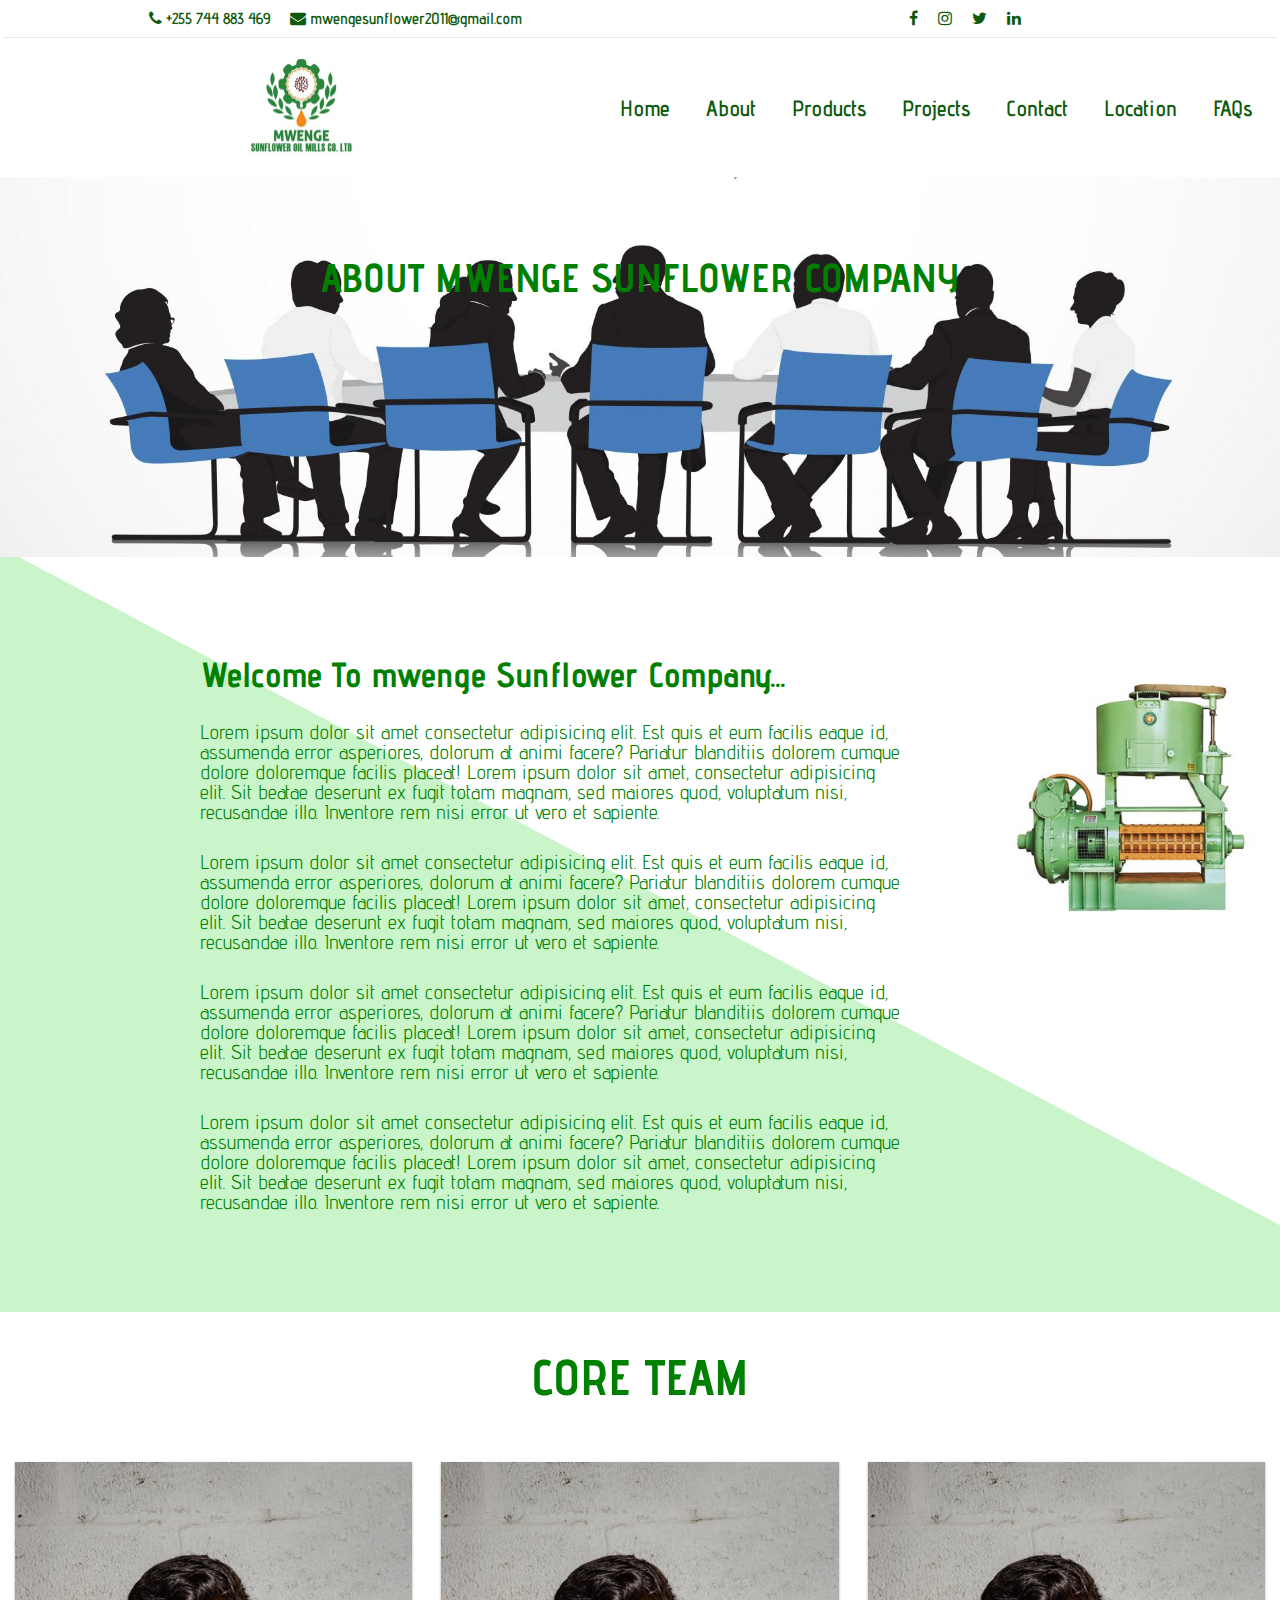
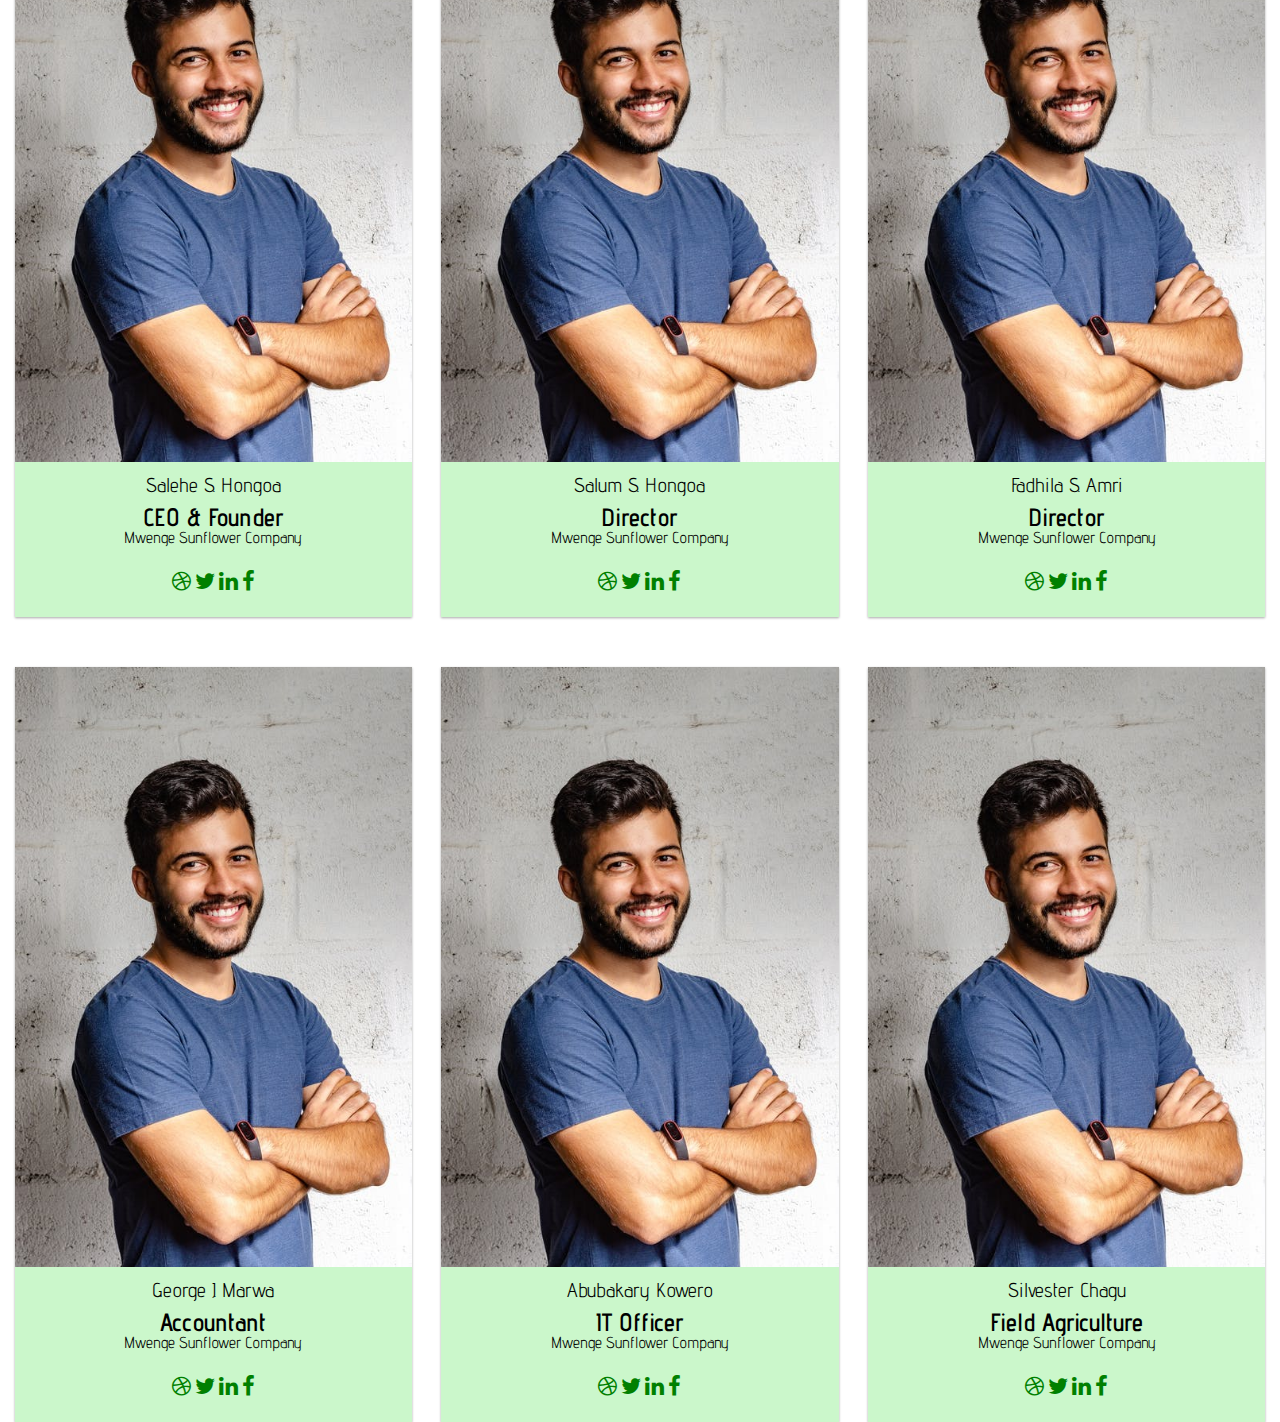
==== about.html @ d7e57439 "increase image size" ====
<!DOCTYPE html>
<html lang="en">

<head>
    <meta charset="UTF-8">
    <meta name="viewport" content="width=device-width, initial-scale=1.0">
    <title>About - MWENGE</title>
    <link rel="stylesheet" href="./assets/css/main.css">
    <link rel="icon" type="image/ico" href="assets/images/mwenge.png" />
    <link rel="stylesheet" href="https://cdnjs.cloudflare.com/ajax/libs/font-awesome/4.7.0/css/font-awesome.min.css">
</head>

<body>

    <!-- TopNav -->
    <div class="TopNav">
        <div class="TopNav-contact">
            <ul>
                <li><i class="fa fa-phone"></i> +255 744 883 469</li>
                <li><i class="fa fa-envelope"></i> mwengesunflower2011@gmail.com</li>
            </ul>
        </div>
        <div class="TopNav-social">
            <ul>
                <li><i class="fa fa-facebook"></i></li>
                <li><i class="fa fa-instagram"></i></li>
                <li><i class="fa fa-twitter"></i></li>
                <li><i class="fa fa-linkedin"></i></li>
            </ul>
        </div>
    </div>

    <!-- MainNav -->
    <div class="MainNav">
        <div class="MainNav-logo">
            <img src="./assets/images/mwenge.png" alt="">
        </div>
        <div class="MainNav-list">
            <ul>
                <li class="active"><a href="#">Home</a></li>
                <li><a href="#">About</a></li>
                <li><a href="#">Products</a></li>
                <li><a href="#">Projects</a></li>
                <li><a href="#">Contact</a></li>
                <li><a href="#">Location</a></li>
                <li><a href="#">FAQs</a></li>
            </ul>
        </div>
    </div>

    <!-- MainTitle -->
    <div class="mainTitle">
        <h1>ABOUT MWENGE SUNFLOWER COMPANY</h1>
    </div>

    <!-- MainBody  -->
    <div class="mainBody">
        <div class="mainBody-text">
            <h1>Welcome To mwenge Sunflower Company...</h1>
            <p>Lorem ipsum dolor sit amet consectetur adipisicing elit.
                Est quis et eum facilis eaque id, assumenda error asperiores,
                dolorum at animi facere? Pariatur blanditiis dolorem cumque dolore doloremque facilis placeat!
                Lorem ipsum dolor sit amet, consectetur adipisicing elit. Sit beatae deserunt ex fugit totam magnam,
                sed maiores quod, voluptatum nisi, recusandae illo. Inventore rem nisi error ut vero et sapiente.
            </p>
            <p>Lorem ipsum dolor sit amet consectetur adipisicing elit.
                Est quis et eum facilis eaque id, assumenda error asperiores,
                dolorum at animi facere? Pariatur blanditiis dolorem cumque dolore doloremque facilis placeat!
                Lorem ipsum dolor sit amet, consectetur adipisicing elit. Sit beatae deserunt ex fugit totam magnam,
                sed maiores quod, voluptatum nisi, recusandae illo. Inventore rem nisi error ut vero et sapiente.
            </p>
            <p>Lorem ipsum dolor sit amet consectetur adipisicing elit.
                Est quis et eum facilis eaque id, assumenda error asperiores,
                dolorum at animi facere? Pariatur blanditiis dolorem cumque dolore doloremque facilis placeat!
                Lorem ipsum dolor sit amet, consectetur adipisicing elit. Sit beatae deserunt ex fugit totam magnam,
                sed maiores quod, voluptatum nisi, recusandae illo. Inventore rem nisi error ut vero et sapiente.
            </p>
            <p>Lorem ipsum dolor sit amet consectetur adipisicing elit.
                Est quis et eum facilis eaque id, assumenda error asperiores,
                dolorum at animi facere? Pariatur blanditiis dolorem cumque dolore doloremque facilis placeat!
                Lorem ipsum dolor sit amet, consectetur adipisicing elit. Sit beatae deserunt ex fugit totam magnam,
                sed maiores quod, voluptatum nisi, recusandae illo. Inventore rem nisi error ut vero et sapiente.
            </p>
        </div>
        <div class="mainBody-picture">
            <img src="./assets/images/machine.jpeg" width="100%" alt="">
        </div>
    </div>

    <!-- Team Header -->
    <div class="TeamHeader">
        <h1>CORE TEAM</h1>
    </div>
    
    <!-- Team Cards  -->
    <div class="card">

        <!-- Directors -->
        <div class="card-director">
            <div class="cards director01">
                <img src="./assets/images/man1.jpeg" alt="Salum" width="100%">
                <h1>Salehe S. Hongoa</h1>
                <p class="title">CEO & Founder</p>
                <p>Mwenge Sunflower Company</p>
                <div style="margin: 24px 0;">
                    <a href="#"><i class="fa fa-dribbble"></i></a> 
                    <a href="#"><i class="fa fa-twitter"></i></a>  
                    <a href="#"><i class="fa fa-linkedin"></i></a>  
                    <a href="#"><i class="fa fa-facebook"></i></a> 
                  </div>
            </div>
            <div class="cards director02">
                    <img src="./assets/images/man1.jpeg" alt="Salum" width="100%">
                    <h1>Salum S. Hongoa</h1>
                    <p class="title">Director</p>
                    <p>Mwenge Sunflower Company</p>
                    <div style="margin: 24px 0;">
                        <a href="#"><i class="fa fa-dribbble"></i></a> 
                        <a href="#"><i class="fa fa-twitter"></i></a>  
                        <a href="#"><i class="fa fa-linkedin"></i></a>  
                        <a href="#"><i class="fa fa-facebook"></i></a> 
                      </div>
            </div>
            <div class="cards director03">
                    <img src="./assets/images/man1.jpeg" alt="Salum" width="100%">
                    <h1>Fadhila S. Amri</h1>
                    <p class="title">Director</p>
                    <p>Mwenge Sunflower Company</p>
                    <div style="margin: 24px 0;">
                        <a href="#"><i class="fa fa-dribbble"></i></a> 
                        <a href="#"><i class="fa fa-twitter"></i></a>  
                        <a href="#"><i class="fa fa-linkedin"></i></a>  
                        <a href="#"><i class="fa fa-facebook"></i></a> 
                      </div>
            </div>
        </div>

        <!-- finance -->
        <div class="card-finance">
            <div class="cards finance01">
                    <img src="./assets/images/man1.jpeg" alt="Salum" width="100%">
                    <h1>George J. Marwa</h1>
                    <p class="title">Accountant</p>
                    <p>Mwenge Sunflower Company</p>
                    <div style="margin: 24px 0;">
                        <a href="#"><i class="fa fa-dribbble"></i></a> 
                        <a href="#"><i class="fa fa-twitter"></i></a>  
                        <a href="#"><i class="fa fa-linkedin"></i></a>  
                        <a href="#"><i class="fa fa-facebook"></i></a> 
                      </div>
            </div>
            <div class="cards finance02">
                    <img src="./assets/images/man1.jpeg" alt="Salum" width="100%">
                    <h1>Abubakary Kowero</h1>
                    <p class="title">IT Officer</p>
                    <p>Mwenge Sunflower Company</p>
                    <div style="margin: 24px 0;">
                        <a href="#"><i class="fa fa-dribbble"></i></a> 
                        <a href="#"><i class="fa fa-twitter"></i></a>  
                        <a href="#"><i class="fa fa-linkedin"></i></a>  
                        <a href="#"><i class="fa fa-facebook"></i></a> 
                      </div>
            </div>
            <div class="cards finance03">
                    <img src="./assets/images/man1.jpeg" alt="Salum" width="100%">
                    <h1>Silvester Chagu</h1>
                    <p class="title">Field Agriculture</p>
                    <p>Mwenge Sunflower Company</p>
                    <div style="margin: 24px 0;">
                        <a href="#"><i class="fa fa-dribbble"></i></a> 
                        <a href="#"><i class="fa fa-twitter"></i></a>  
                        <a href="#"><i class="fa fa-linkedin"></i></a>  
                        <a href="#"><i class="fa fa-facebook"></i></a> 
                      </div>
            </div>
        </div>

    </div>
</body>

</html>
---- assets/css/main.css ----
@import "reset.css";
@import "TopNav.css";
@import "fonts.css";
@import "MainNav.css";
@import "Banner.css";
@import "Intro.css";
@import "mission.css";
@import "footer.css";
@import "down.css";
@import "mainTitle.css";
@import "mainBody.css";
@import "card.css";
@import "teamheader.css";
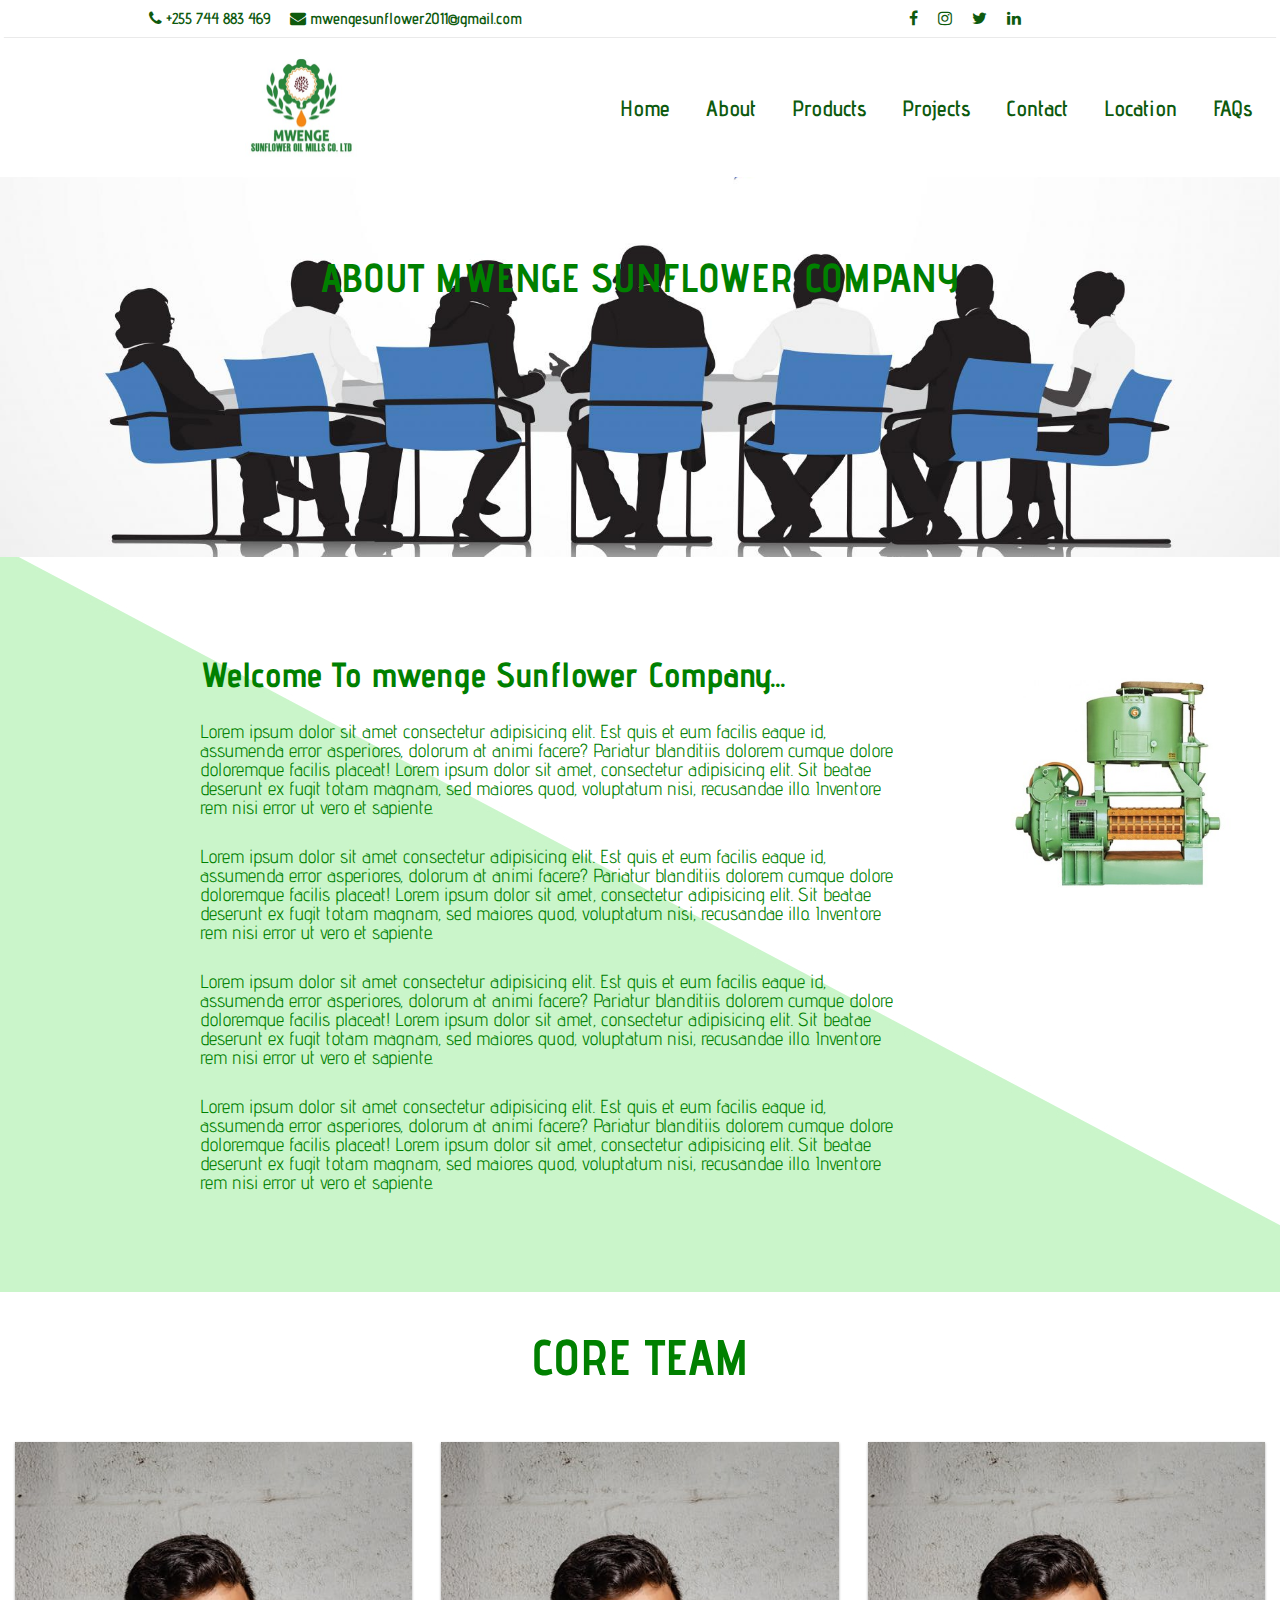
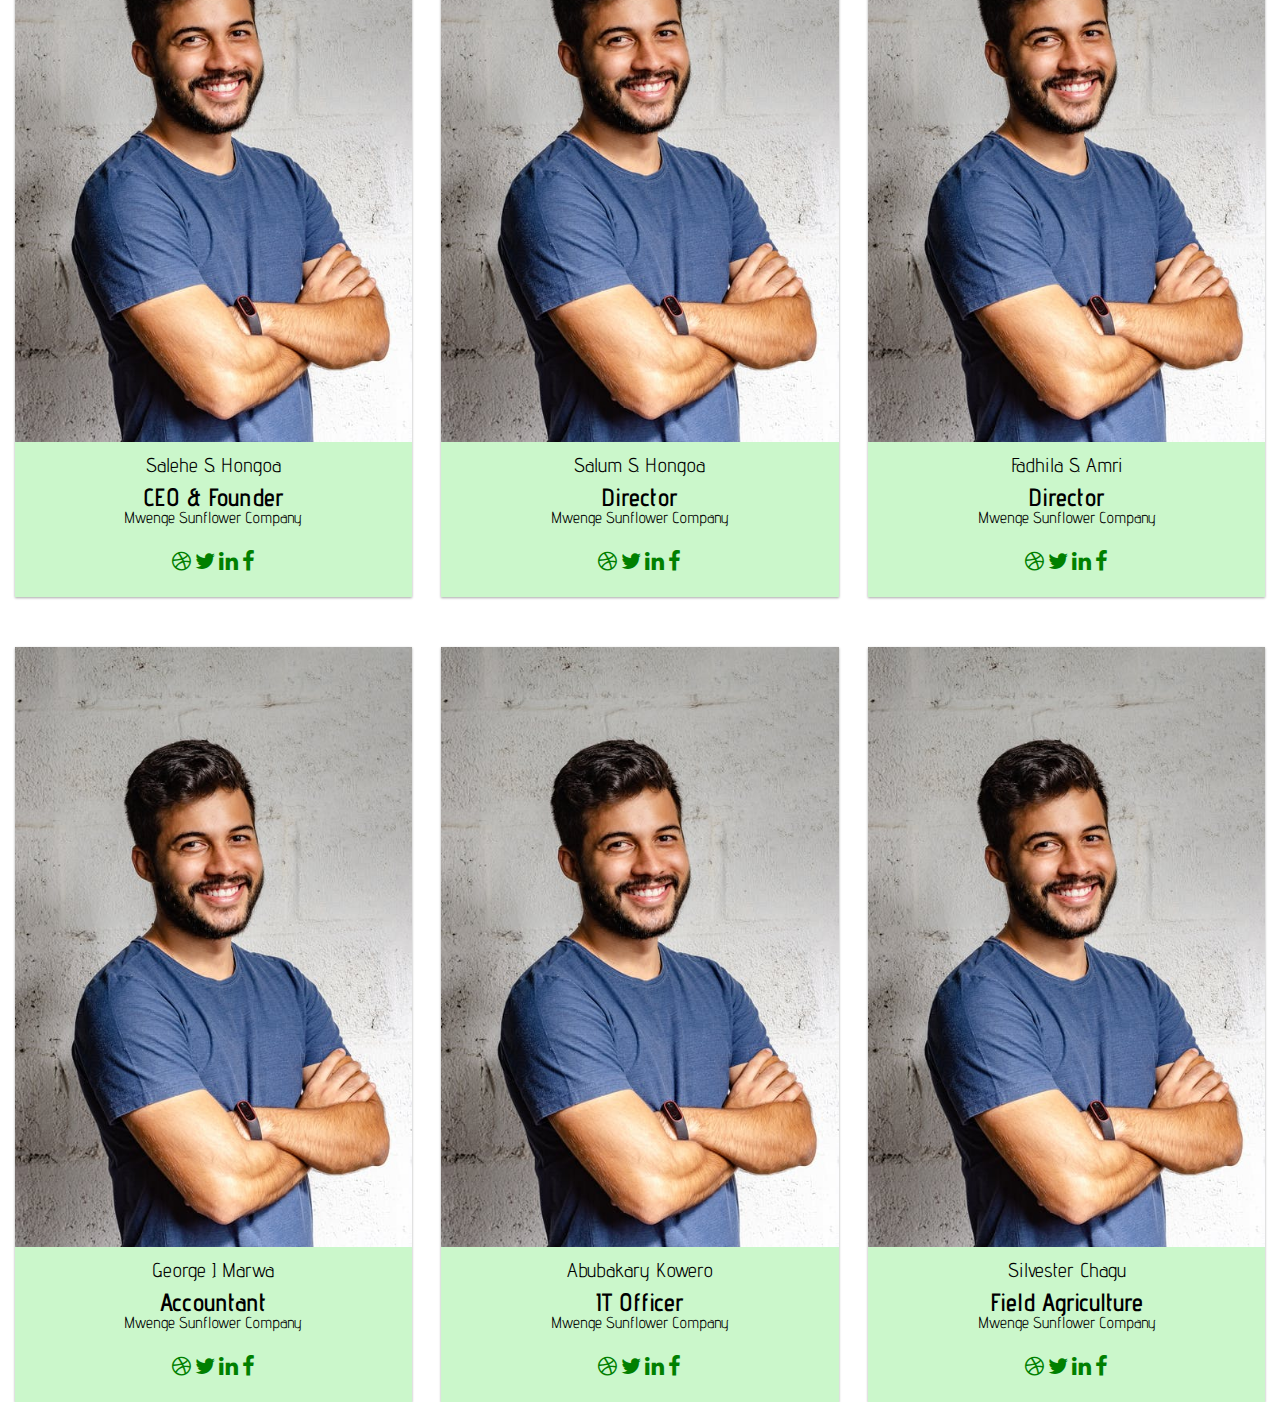
==== commit 89a73ec1: "modifying mainBody" ====
--- a/about.html
+++ b/about.html
@@ -83,7 +83,7 @@
             </p>
         </div>
         <div class="mainBody-picture">
-            <img src="./assets/images/machine.jpeg" width="100%" alt="">
+            <img src="./assets/images/machine.jpeg" width="90%" alt="">
         </div>
     </div>
 
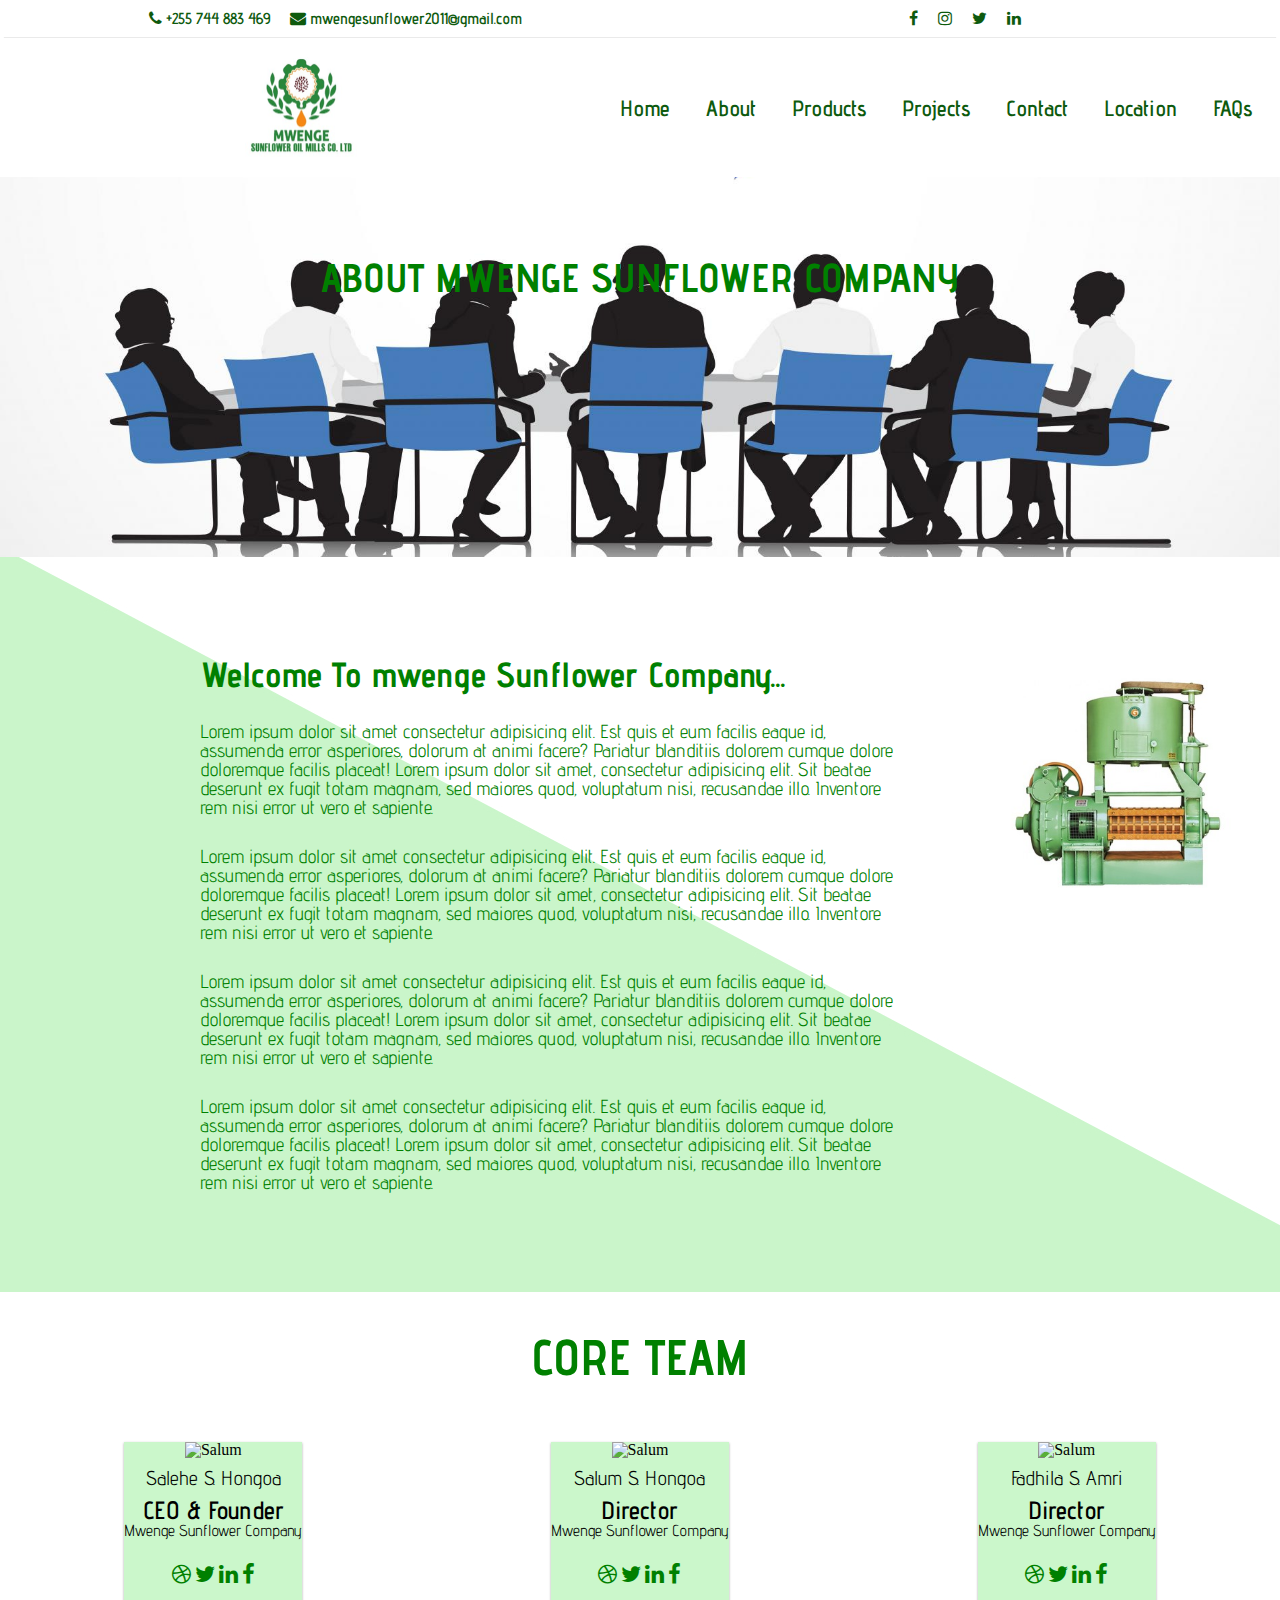
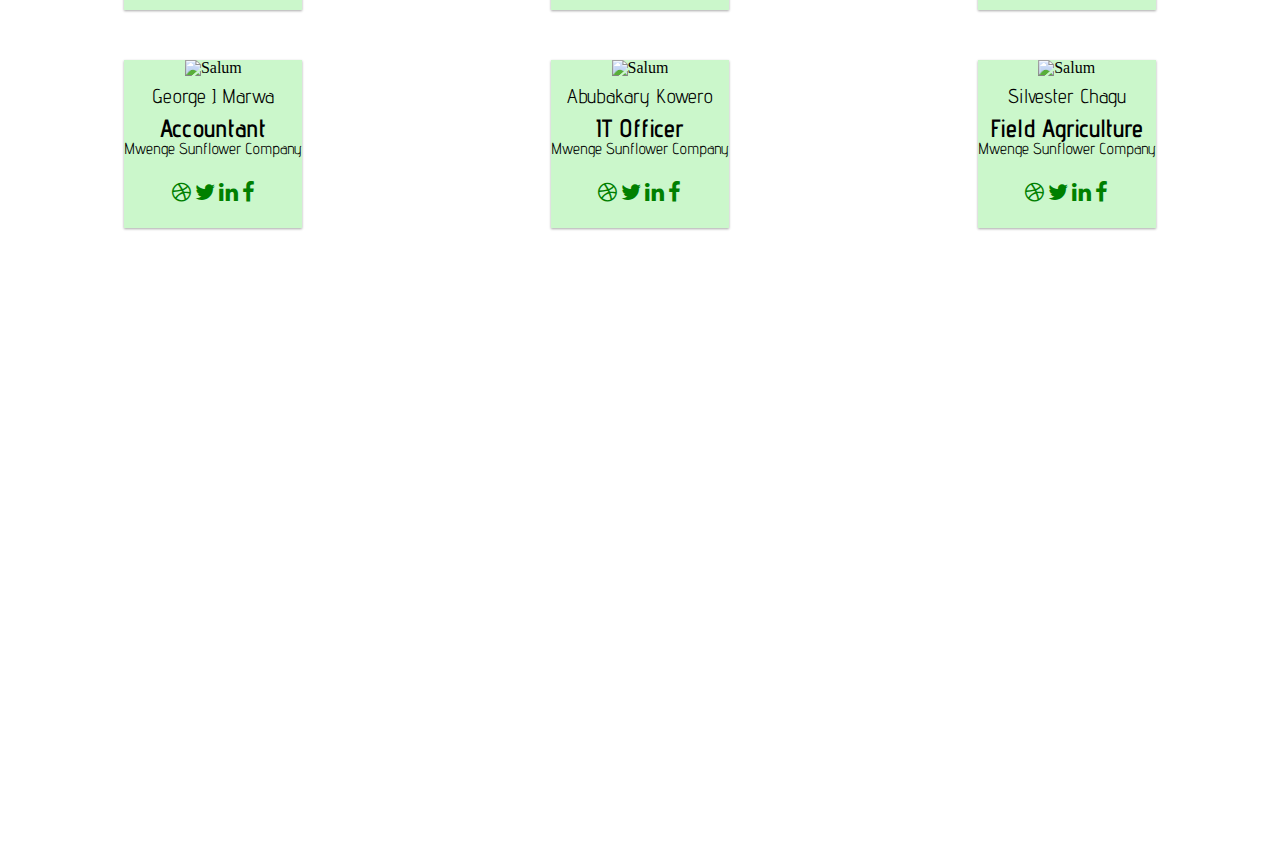
==== commit 4c1e3e2a: "adding images prototype" ====
--- a/about.html
+++ b/about.html
@@ -98,7 +98,7 @@
         <!-- Directors -->
         <div class="card-director">
             <div class="cards director01">
-                <img src="./assets/images/man1.jpeg" alt="Salum" width="100%">
+                <img src="./assets/images/man2.jpeg" alt="Salum" width="100%">
                 <h1>Salehe S. Hongoa</h1>
                 <p class="title">CEO & Founder</p>
                 <p>Mwenge Sunflower Company</p>
@@ -110,7 +110,7 @@
                   </div>
             </div>
             <div class="cards director02">
-                    <img src="./assets/images/man1.jpeg" alt="Salum" width="100%">
+                    <img src="./assets/images/man3.jpg" alt="Salum" width="100%">
                     <h1>Salum S. Hongoa</h1>
                     <p class="title">Director</p>
                     <p>Mwenge Sunflower Company</p>
@@ -122,7 +122,7 @@
                       </div>
             </div>
             <div class="cards director03">
-                    <img src="./assets/images/man1.jpeg" alt="Salum" width="100%">
+                    <img src="./assets/images/w1.jpg" alt="Salum" width="100%">
                     <h1>Fadhila S. Amri</h1>
                     <p class="title">Director</p>
                     <p>Mwenge Sunflower Company</p>
@@ -138,7 +138,7 @@
         <!-- finance -->
         <div class="card-finance">
             <div class="cards finance01">
-                    <img src="./assets/images/man1.jpeg" alt="Salum" width="100%">
+                    <img src="./assets/images/man8.jpg" alt="Salum" width="100%">
                     <h1>George J. Marwa</h1>
                     <p class="title">Accountant</p>
                     <p>Mwenge Sunflower Company</p>
@@ -150,7 +150,7 @@
                       </div>
             </div>
             <div class="cards finance02">
-                    <img src="./assets/images/man1.jpeg" alt="Salum" width="100%">
+                    <img src="./assets/images/man5.jpg" alt="Salum" width="100%">
                     <h1>Abubakary Kowero</h1>
                     <p class="title">IT Officer</p>
                     <p>Mwenge Sunflower Company</p>
@@ -162,7 +162,7 @@
                       </div>
             </div>
             <div class="cards finance03">
-                    <img src="./assets/images/man1.jpeg" alt="Salum" width="100%">
+                    <img src="./assets/images/man6.jpg" alt="Salum" width="100%">
                     <h1>Silvester Chagu</h1>
                     <p class="title">Field Agriculture</p>
                     <p>Mwenge Sunflower Company</p>
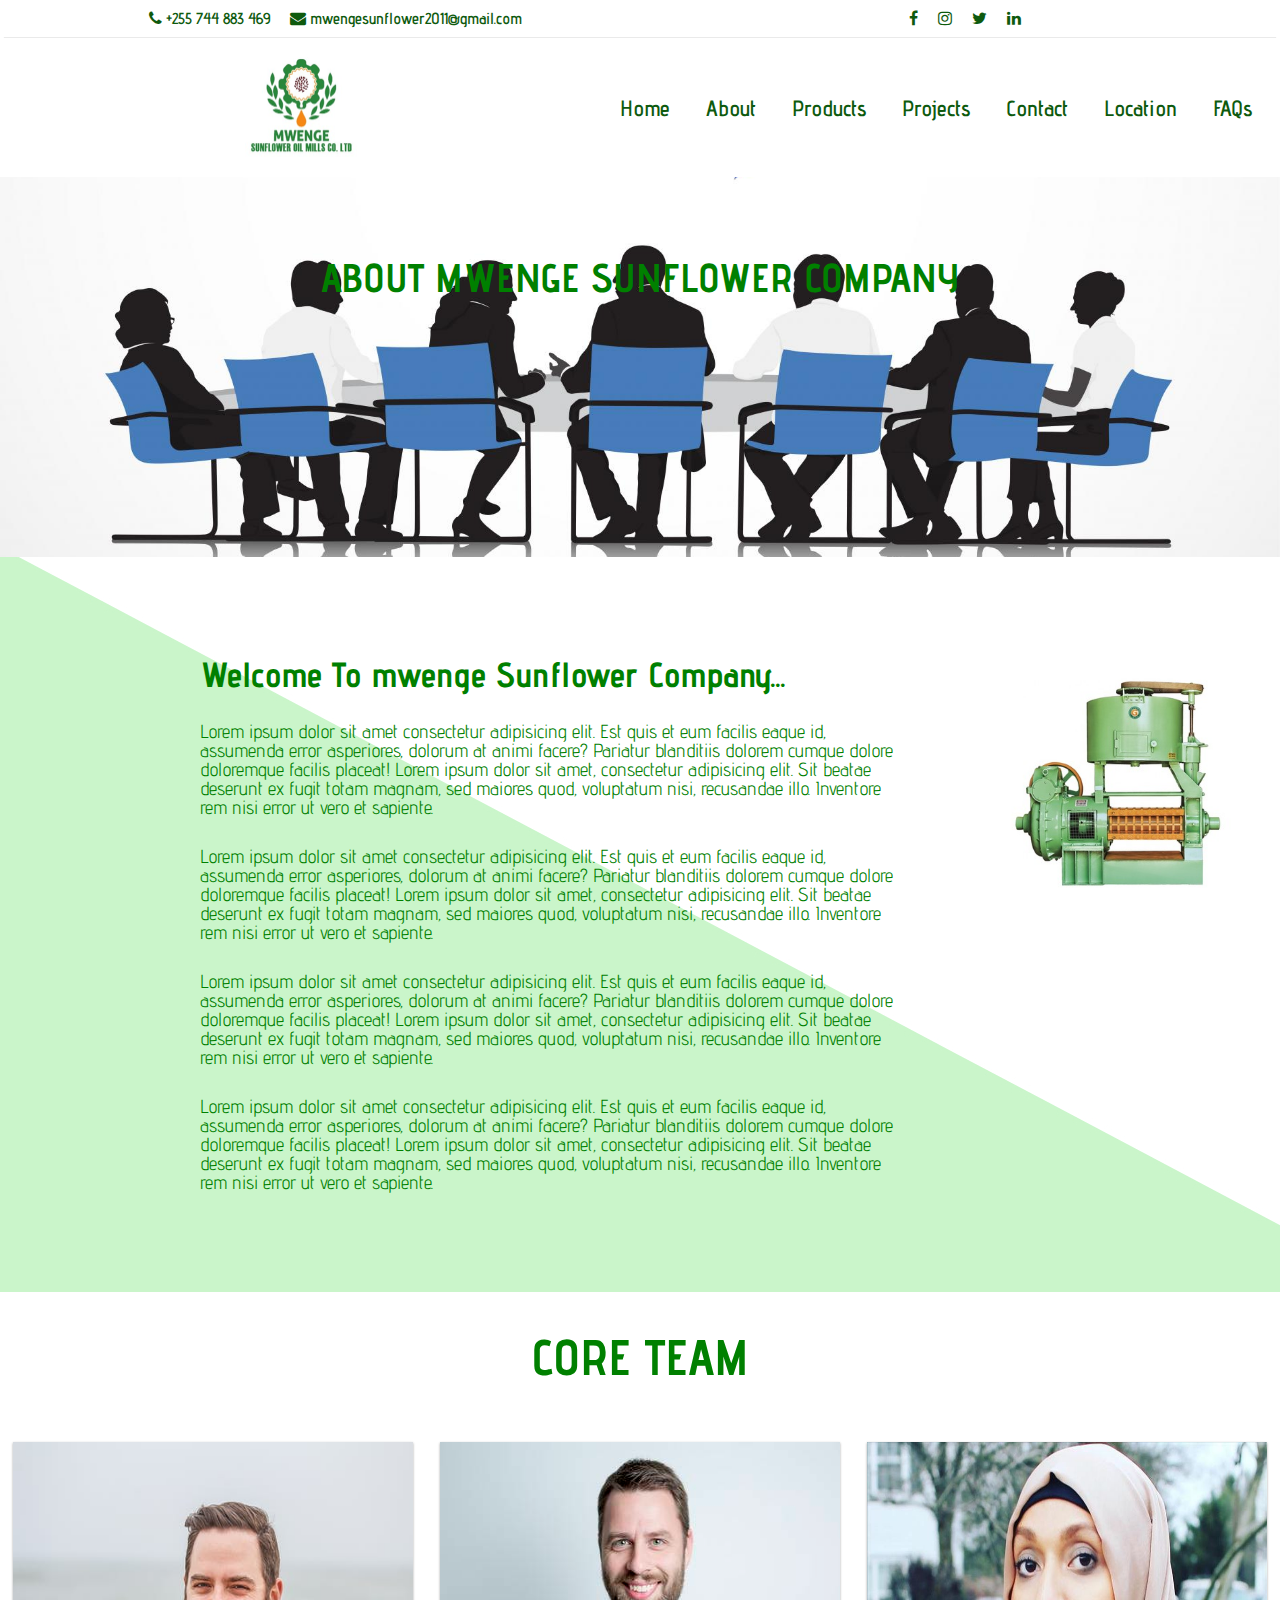
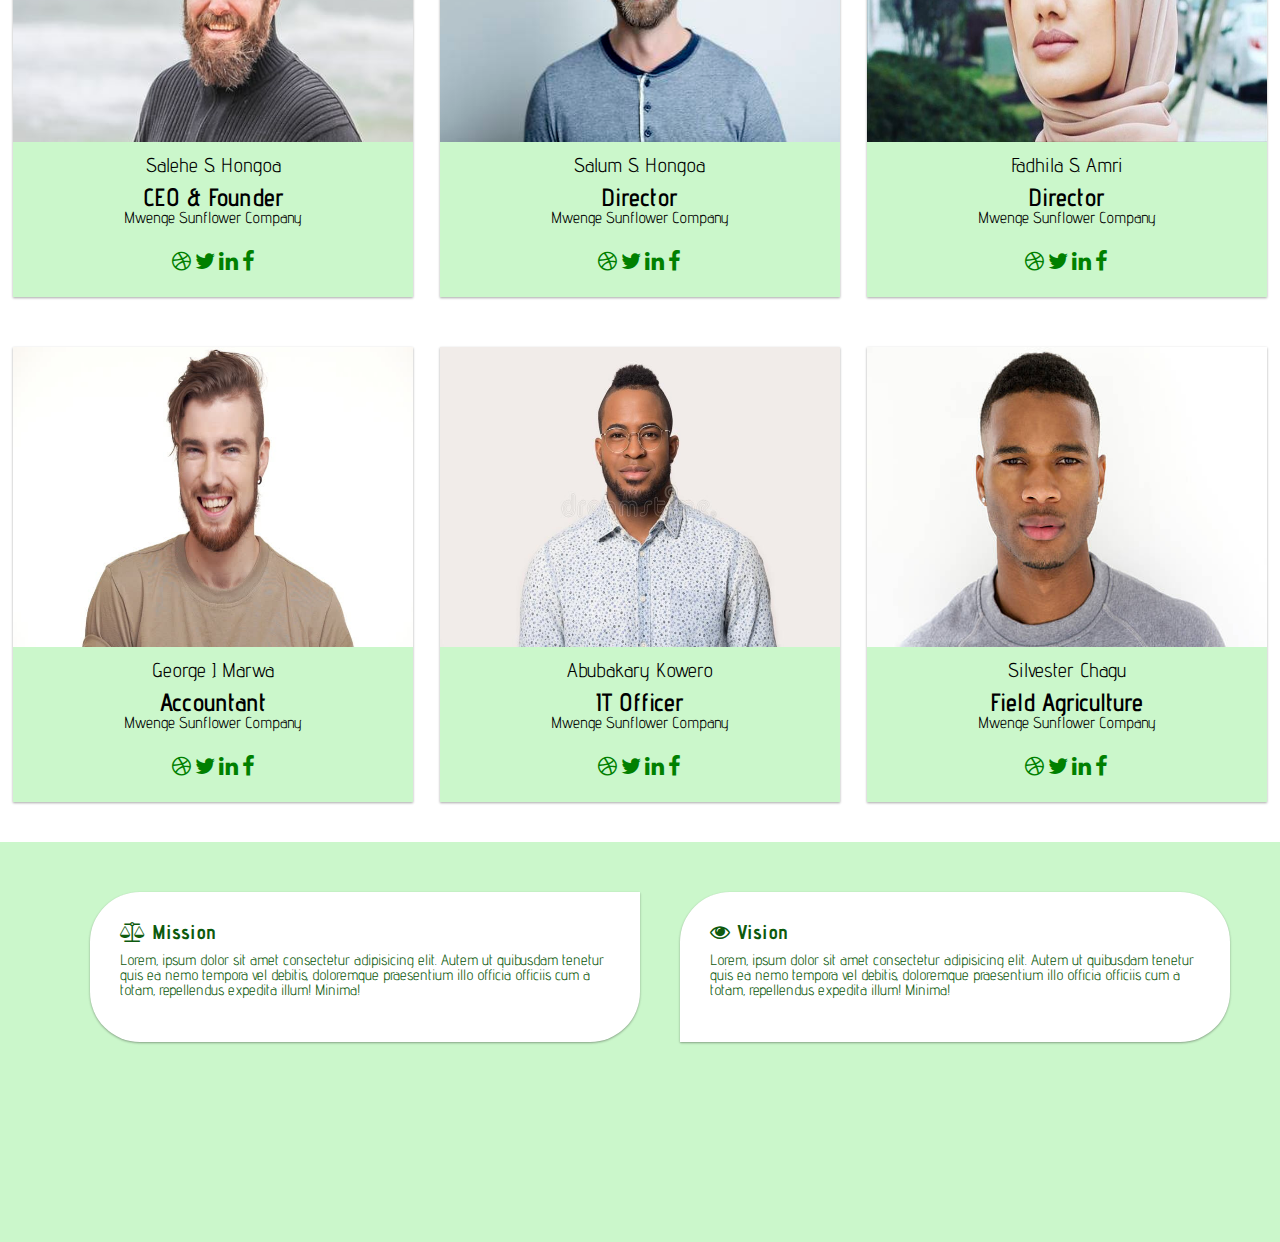
==== commit f833b3d2: "adding mission and vision" ====
--- a/about.html
+++ b/about.html
@@ -91,7 +91,7 @@
     <div class="TeamHeader">
         <h1>CORE TEAM</h1>
     </div>
-    
+
     <!-- Team Cards  -->
     <div class="card">
 
@@ -103,78 +103,95 @@
                 <p class="title">CEO & Founder</p>
                 <p>Mwenge Sunflower Company</p>
                 <div style="margin: 24px 0;">
-                    <a href="#"><i class="fa fa-dribbble"></i></a> 
-                    <a href="#"><i class="fa fa-twitter"></i></a>  
-                    <a href="#"><i class="fa fa-linkedin"></i></a>  
-                    <a href="#"><i class="fa fa-facebook"></i></a> 
-                  </div>
+                    <a href="#"><i class="fa fa-dribbble"></i></a>
+                    <a href="#"><i class="fa fa-twitter"></i></a>
+                    <a href="#"><i class="fa fa-linkedin"></i></a>
+                    <a href="#"><i class="fa fa-facebook"></i></a>
+                </div>
             </div>
             <div class="cards director02">
-                    <img src="./assets/images/man3.jpg" alt="Salum" width="100%">
-                    <h1>Salum S. Hongoa</h1>
-                    <p class="title">Director</p>
-                    <p>Mwenge Sunflower Company</p>
-                    <div style="margin: 24px 0;">
-                        <a href="#"><i class="fa fa-dribbble"></i></a> 
-                        <a href="#"><i class="fa fa-twitter"></i></a>  
-                        <a href="#"><i class="fa fa-linkedin"></i></a>  
-                        <a href="#"><i class="fa fa-facebook"></i></a> 
-                      </div>
+                <img src="./assets/images/man3.jpg" alt="Salum" width="100%">
+                <h1>Salum S. Hongoa</h1>
+                <p class="title">Director</p>
+                <p>Mwenge Sunflower Company</p>
+                <div style="margin: 24px 0;">
+                    <a href="#"><i class="fa fa-dribbble"></i></a>
+                    <a href="#"><i class="fa fa-twitter"></i></a>
+                    <a href="#"><i class="fa fa-linkedin"></i></a>
+                    <a href="#"><i class="fa fa-facebook"></i></a>
+                </div>
             </div>
             <div class="cards director03">
-                    <img src="./assets/images/w1.jpg" alt="Salum" width="100%">
-                    <h1>Fadhila S. Amri</h1>
-                    <p class="title">Director</p>
-                    <p>Mwenge Sunflower Company</p>
-                    <div style="margin: 24px 0;">
-                        <a href="#"><i class="fa fa-dribbble"></i></a> 
-                        <a href="#"><i class="fa fa-twitter"></i></a>  
-                        <a href="#"><i class="fa fa-linkedin"></i></a>  
-                        <a href="#"><i class="fa fa-facebook"></i></a> 
-                      </div>
+                <img src="./assets/images/w1.jpg" alt="Salum" width="100%">
+                <h1>Fadhila S. Amri</h1>
+                <p class="title">Director</p>
+                <p>Mwenge Sunflower Company</p>
+                <div style="margin: 24px 0;">
+                    <a href="#"><i class="fa fa-dribbble"></i></a>
+                    <a href="#"><i class="fa fa-twitter"></i></a>
+                    <a href="#"><i class="fa fa-linkedin"></i></a>
+                    <a href="#"><i class="fa fa-facebook"></i></a>
+                </div>
             </div>
         </div>
 
         <!-- finance -->
         <div class="card-finance">
             <div class="cards finance01">
-                    <img src="./assets/images/man8.jpg" alt="Salum" width="100%">
-                    <h1>George J. Marwa</h1>
-                    <p class="title">Accountant</p>
-                    <p>Mwenge Sunflower Company</p>
-                    <div style="margin: 24px 0;">
-                        <a href="#"><i class="fa fa-dribbble"></i></a> 
-                        <a href="#"><i class="fa fa-twitter"></i></a>  
-                        <a href="#"><i class="fa fa-linkedin"></i></a>  
-                        <a href="#"><i class="fa fa-facebook"></i></a> 
-                      </div>
+                <img src="./assets/images/man8.jpg" alt="Salum" width="100%">
+                <h1>George J. Marwa</h1>
+                <p class="title">Accountant</p>
+                <p>Mwenge Sunflower Company</p>
+                <div style="margin: 24px 0;">
+                    <a href="#"><i class="fa fa-dribbble"></i></a>
+                    <a href="#"><i class="fa fa-twitter"></i></a>
+                    <a href="#"><i class="fa fa-linkedin"></i></a>
+                    <a href="#"><i class="fa fa-facebook"></i></a>
+                </div>
             </div>
             <div class="cards finance02">
-                    <img src="./assets/images/man5.jpg" alt="Salum" width="100%">
-                    <h1>Abubakary Kowero</h1>
-                    <p class="title">IT Officer</p>
-                    <p>Mwenge Sunflower Company</p>
-                    <div style="margin: 24px 0;">
-                        <a href="#"><i class="fa fa-dribbble"></i></a> 
-                        <a href="#"><i class="fa fa-twitter"></i></a>  
-                        <a href="#"><i class="fa fa-linkedin"></i></a>  
-                        <a href="#"><i class="fa fa-facebook"></i></a> 
-                      </div>
+                <img src="./assets/images/man5.jpg" alt="Salum" width="100%">
+                <h1>Abubakary Kowero</h1>
+                <p class="title">IT Officer</p>
+                <p>Mwenge Sunflower Company</p>
+                <div style="margin: 24px 0;">
+                    <a href="#"><i class="fa fa-dribbble"></i></a>
+                    <a href="#"><i class="fa fa-twitter"></i></a>
+                    <a href="#"><i class="fa fa-linkedin"></i></a>
+                    <a href="#"><i class="fa fa-facebook"></i></a>
+                </div>
             </div>
             <div class="cards finance03">
-                    <img src="./assets/images/man6.jpg" alt="Salum" width="100%">
-                    <h1>Silvester Chagu</h1>
-                    <p class="title">Field Agriculture</p>
-                    <p>Mwenge Sunflower Company</p>
-                    <div style="margin: 24px 0;">
-                        <a href="#"><i class="fa fa-dribbble"></i></a> 
-                        <a href="#"><i class="fa fa-twitter"></i></a>  
-                        <a href="#"><i class="fa fa-linkedin"></i></a>  
-                        <a href="#"><i class="fa fa-facebook"></i></a> 
-                      </div>
+                <img src="./assets/images/man6.jpg" alt="Salum" width="100%">
+                <h1>Silvester Chagu</h1>
+                <p class="title">Field Agriculture</p>
+                <p>Mwenge Sunflower Company</p>
+                <div style="margin: 24px 0;">
+                    <a href="#"><i class="fa fa-dribbble"></i></a>
+                    <a href="#"><i class="fa fa-twitter"></i></a>
+                    <a href="#"><i class="fa fa-linkedin"></i></a>
+                    <a href="#"><i class="fa fa-facebook"></i></a>
+                </div>
             </div>
         </div>
+    </div>
 
+    <!-- mission  -->
+    <div class="mission">
+        <div class="mission-01">
+            <h2><i class="fa fa-balance-scale"></i> Mission</h2>
+            <p>Lorem, ipsum dolor sit amet consectetur 
+                adipisicing elit. Autem ut quibusdam tenetur
+                 quis ea nemo tempora vel debitis, doloremque praesentium illo officia officiis cum a totam, 
+                repellendus expedita illum! Minima!</p>
+        </div>
+        <div class="mission-02">
+            <h2><i class="fa fa-eye"></i> Vision</h2>
+            <p>Lorem, ipsum dolor sit amet consectetur 
+                adipisicing elit. Autem ut quibusdam tenetur
+                 quis ea nemo tempora vel debitis, doloremque praesentium illo officia officiis cum a totam, 
+                repellendus expedita illum! Minima!</p>
+        </div>
     </div>
 </body>
 
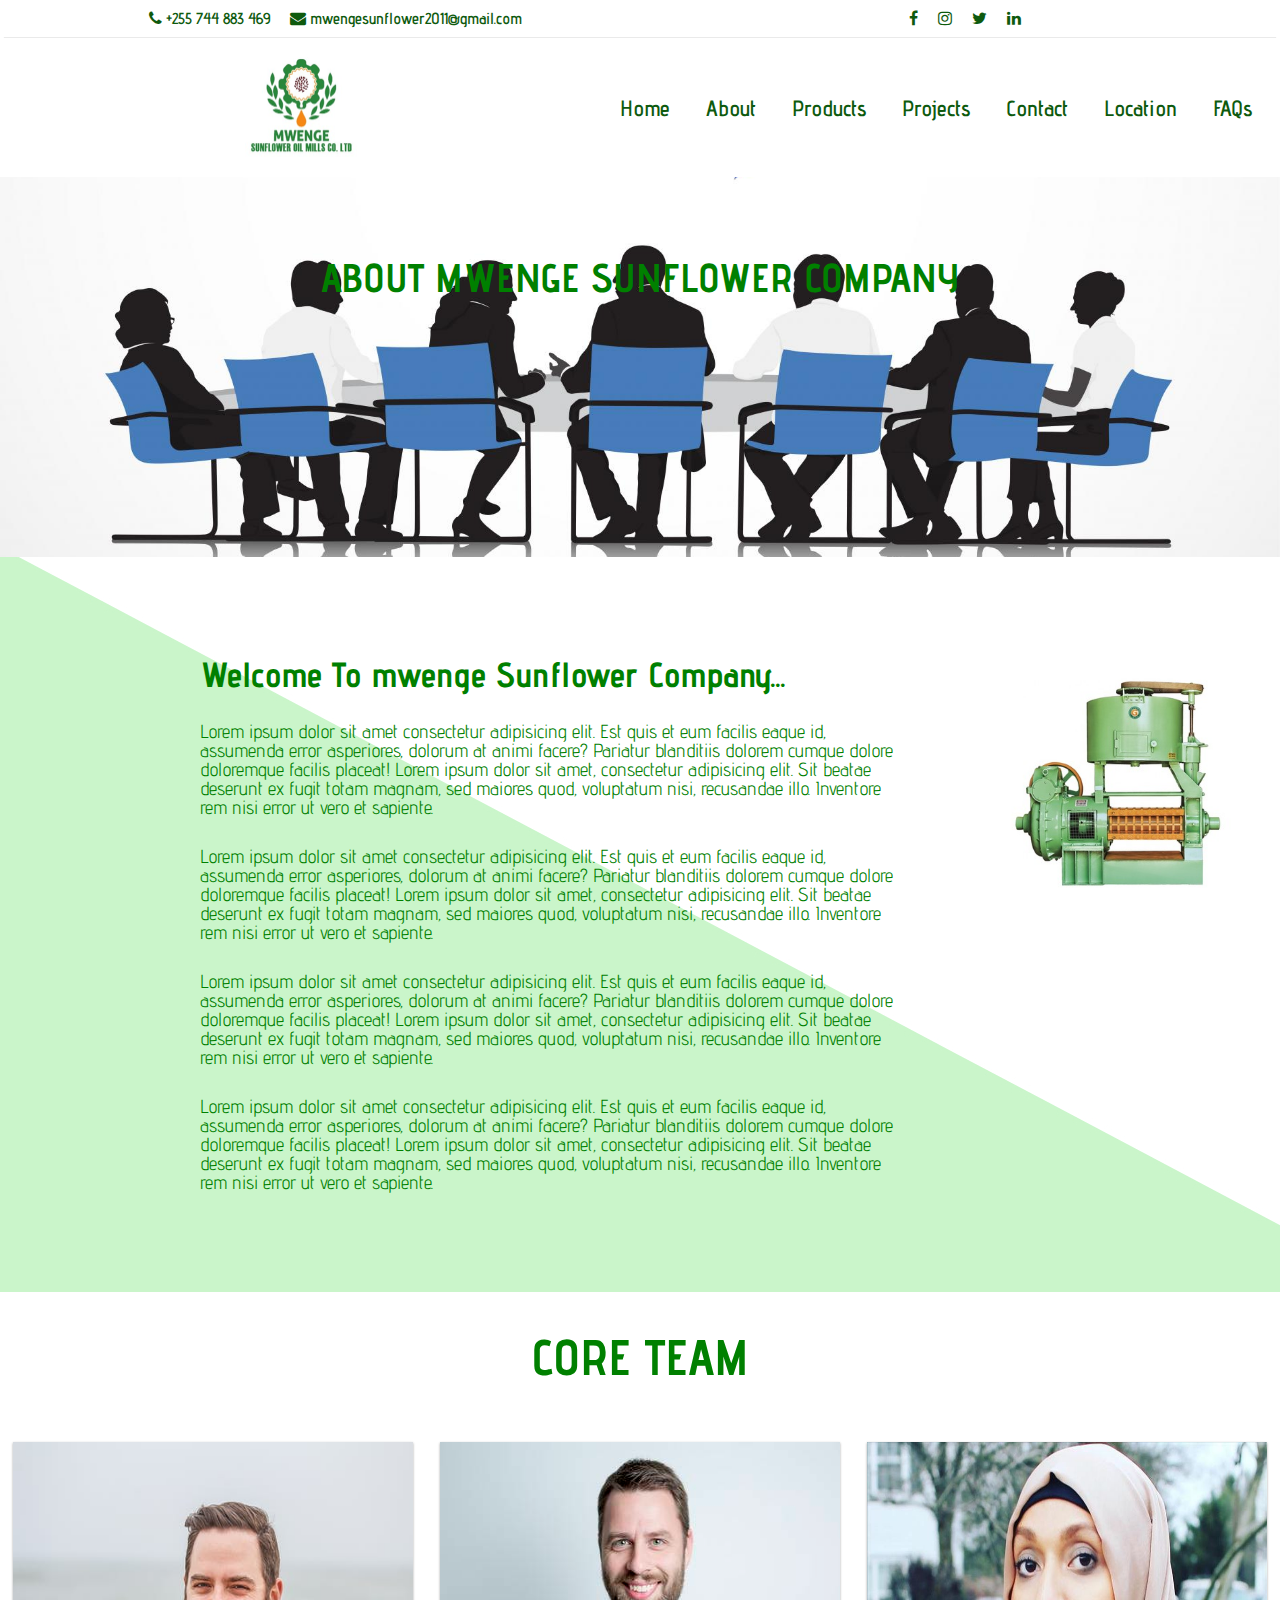
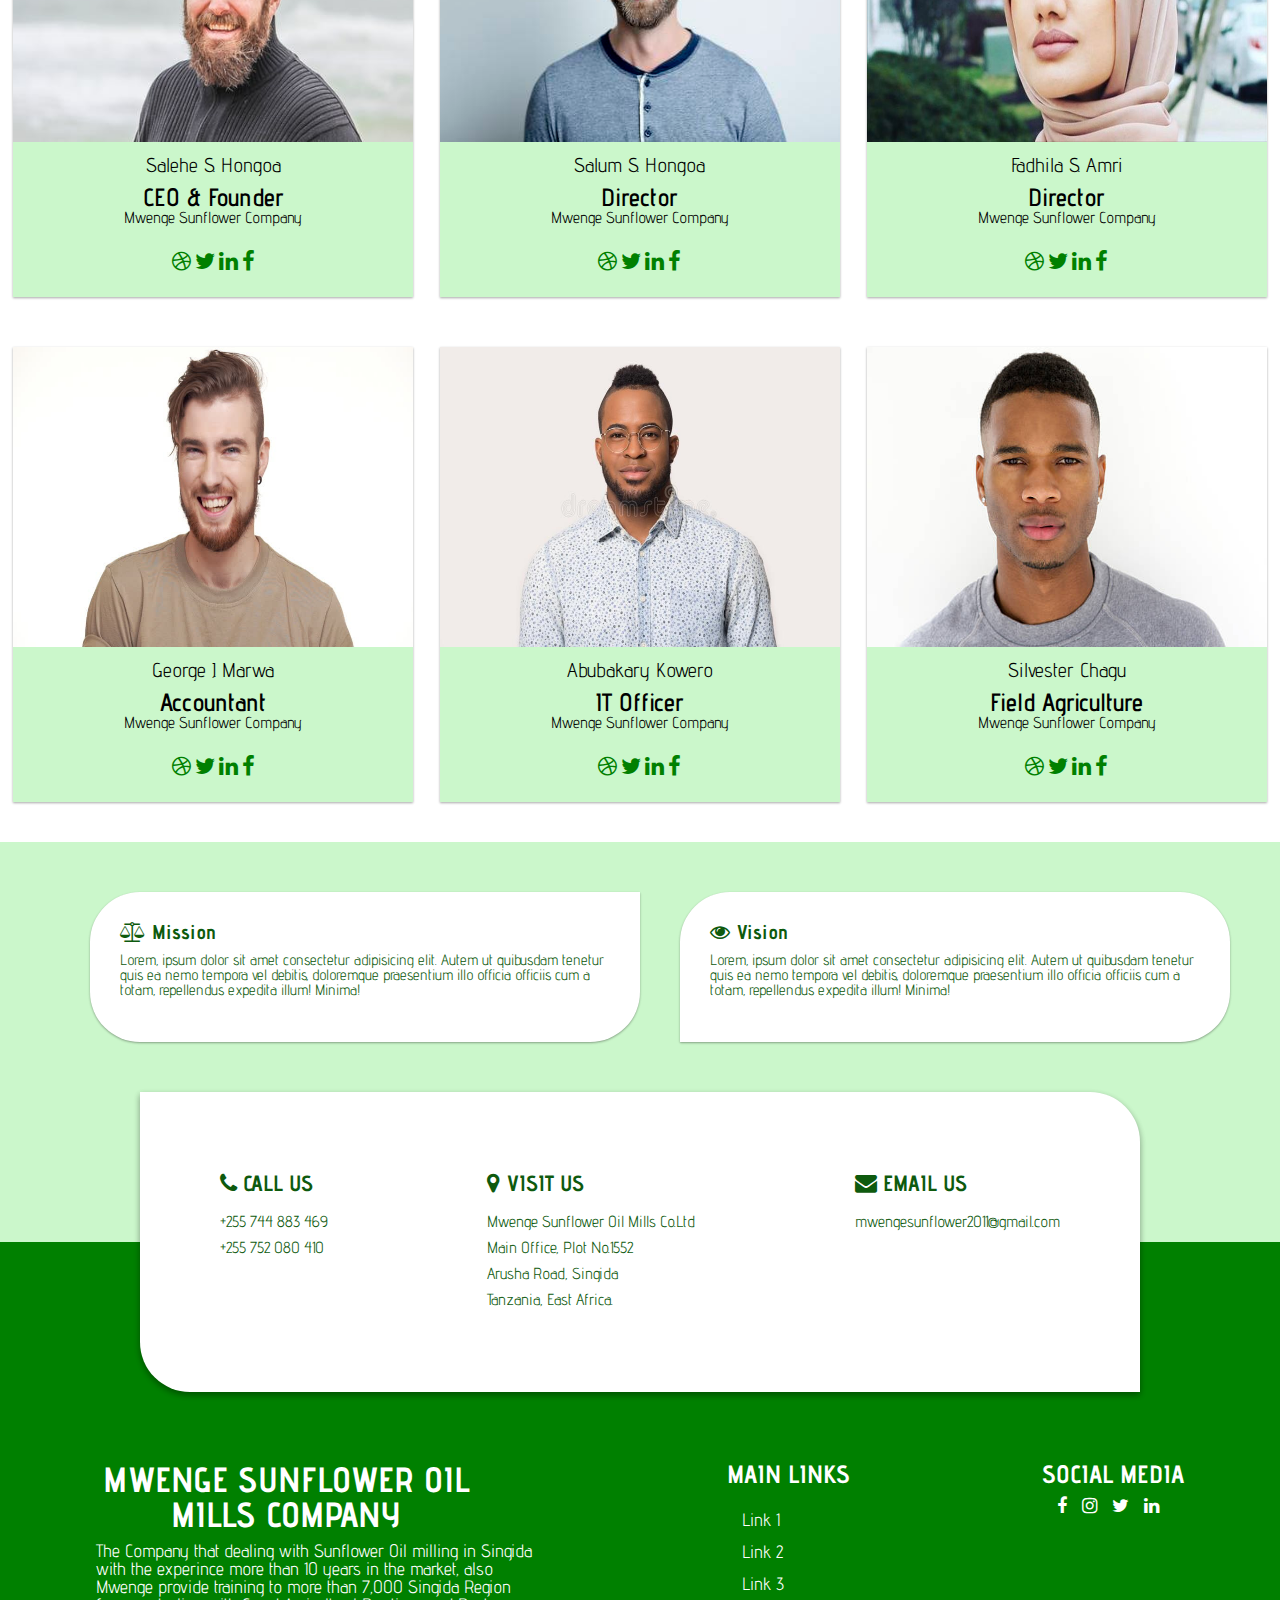
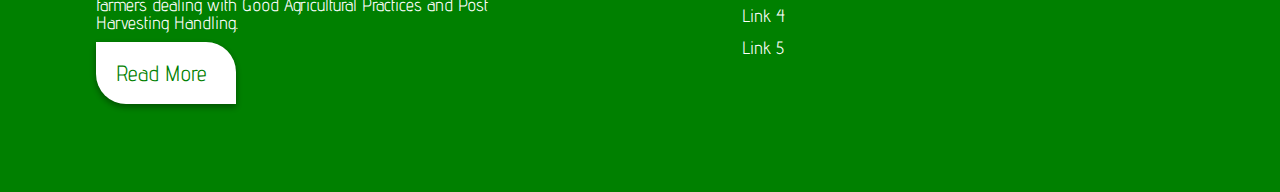
==== commit 9d9ed3e2: "adding footer" ====
--- a/about.html
+++ b/about.html
@@ -193,6 +193,65 @@
                 repellendus expedita illum! Minima!</p>
         </div>
     </div>
+
+    <!-- Footer   -->
+    <div class="footerWrapper">
+        <div class="footerContact">
+           <div class="contact">
+               <h2><i class="fa fa-phone"></i> CALL US</h2>
+               <ul>
+                   <li>+255 744 883 469</li>
+                   <li>+255 752 080 410</li>
+               </ul>
+           </div>
+
+           <div class="contact">
+            <h2><i class="fa fa-map-marker"></i> VISIT US</h2>
+            <ul>
+                <li>Mwenge Sunflower Oil Mills Co.Ltd</li>
+                <li>Main Office, Plot No.1552</li>
+                <li>Arusha Road, Singida</li>
+                <li>Tanzania, East Africa.</li>
+            </ul>
+        </div>
+
+        <div class="contact">
+            <h2><i class="fa fa-envelope"></i> EMAIL US</h2>
+            <ul>
+                <li>mwengesunflower2011@gmail.com</li>
+            </ul>
+        </div>
+        </div>
+        <div class="footerContent">
+            <div class="content">
+                <h4>MWENGE SUNFLOWER OIL MILLS COMPANY</h4>
+                <p>The Company that dealing with Sunflower Oil milling in Singida with the experince more than 10 years in the market, also Mwenge provide training to more than 7,000 Singida Region farmers dealing 
+                    with Good Agricultural Practices and Post Harvesting Handling. </p>
+                    <div class="btn">
+                        <a href="#">Read More</a> 
+                    </div>
+            </div>
+            <div class="content contents">
+                <h3>MAIN LINKS</h3>
+                <ul>
+                <li><a href="#"></a>Link 1</li>
+                <li><a href="#"></a>Link 2</li>
+                <li><a href="#"></a>Link 3</li>
+                <li><a href="#"></a>Link 4</li>
+                <li><a href="#"></a>Link 5</li>
+                </ul>
+            </div>
+            <div class="content">
+                <h3>SOCIAL MEDIA</h3>
+                <ul>
+                    <li><i class="fa fa-facebook"></i></li>
+                    <li><i class="fa fa-instagram"></i></li>
+                    <li><i class="fa fa-twitter"></i></li>
+                    <li><i class="fa fa-linkedin"></i></li>
+                </ul>
+            </div>
+        </div>
+    </div>
 </body>
 
 </html>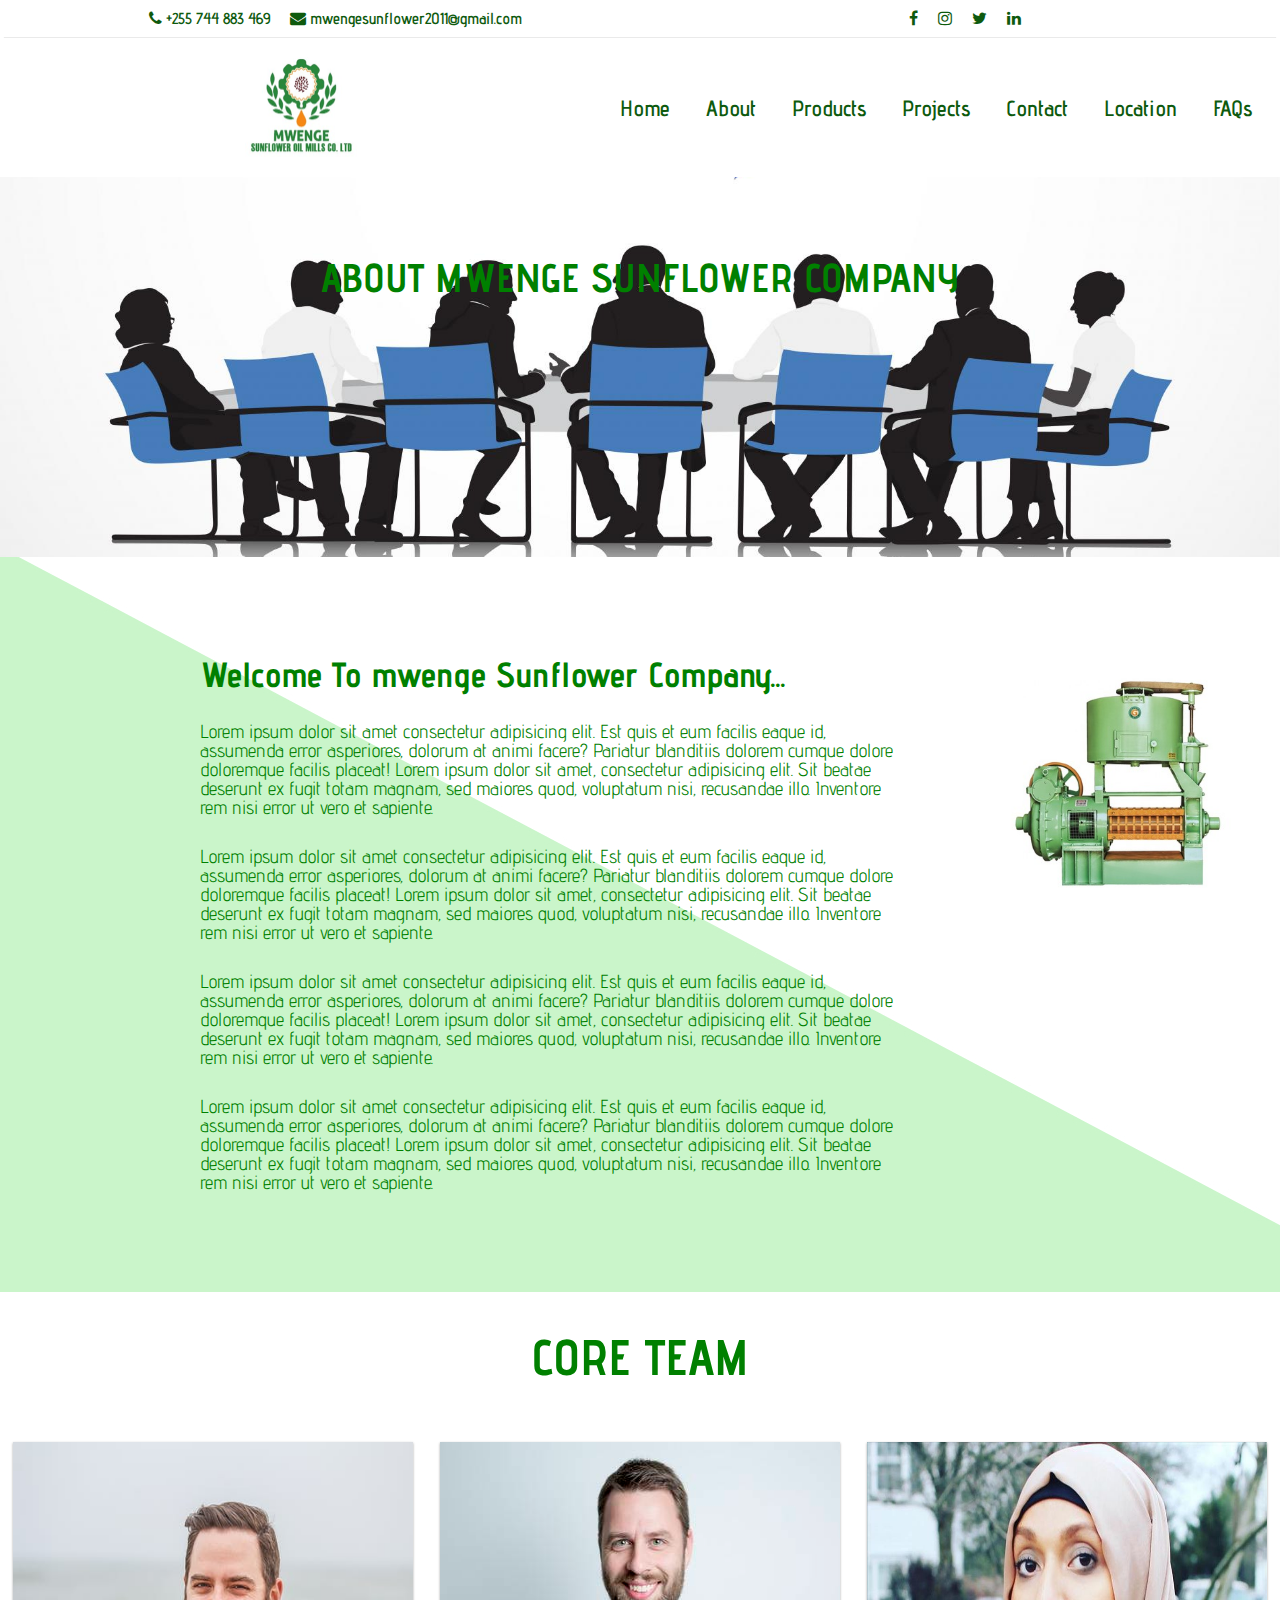
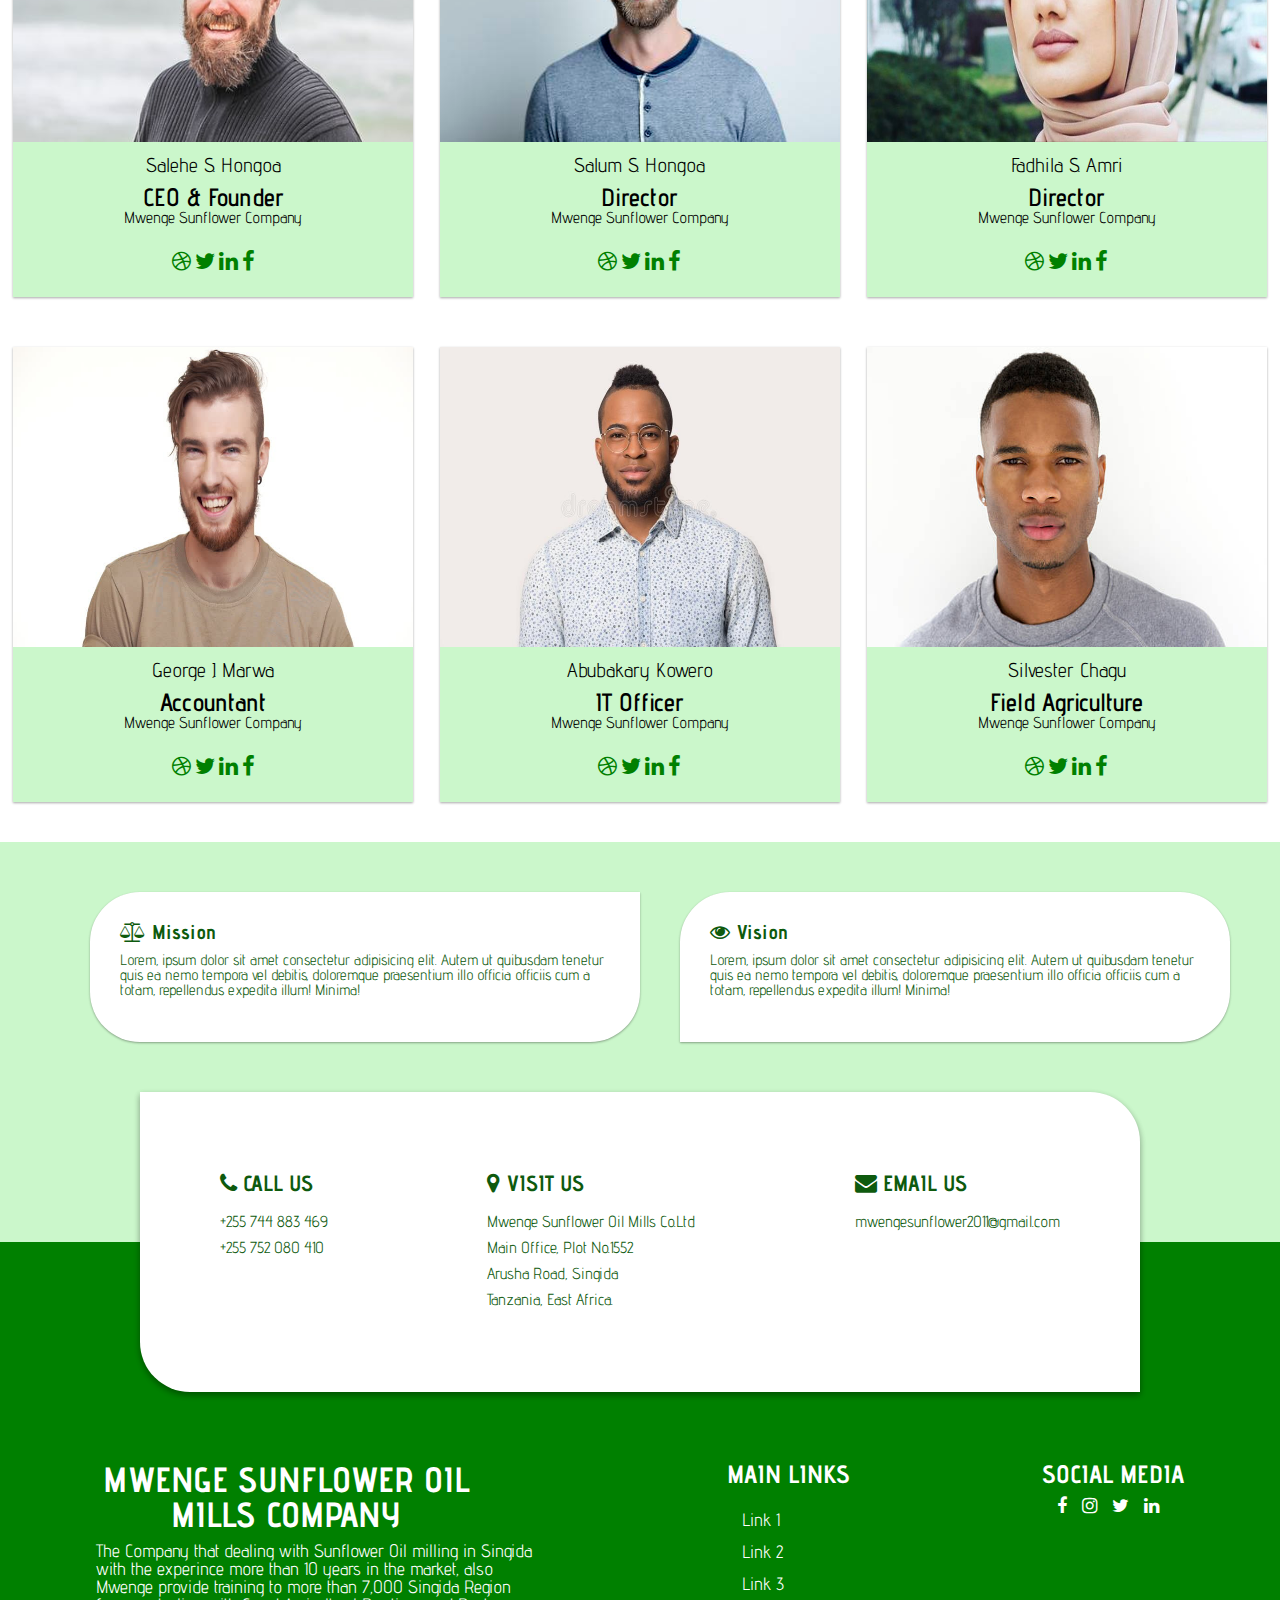
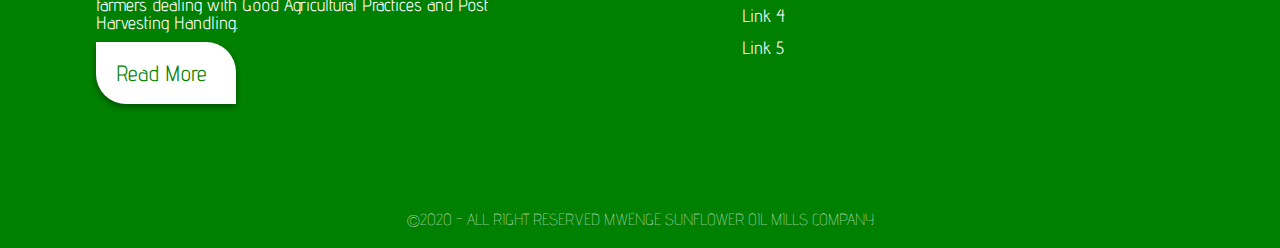
==== commit 55d3b4de: "adding down section" ====
--- a/about.html
+++ b/about.html
@@ -252,6 +252,11 @@
             </div>
         </div>
     </div>
+
+    <!-- down  -->
+    <div class="down">
+        <h1>&copy;2020 - ALL RIGHT RESERVED MWENGE SUNFLOWER OIL MILLS COMPANY</h1>
+    </div>
 </body>
 
 </html>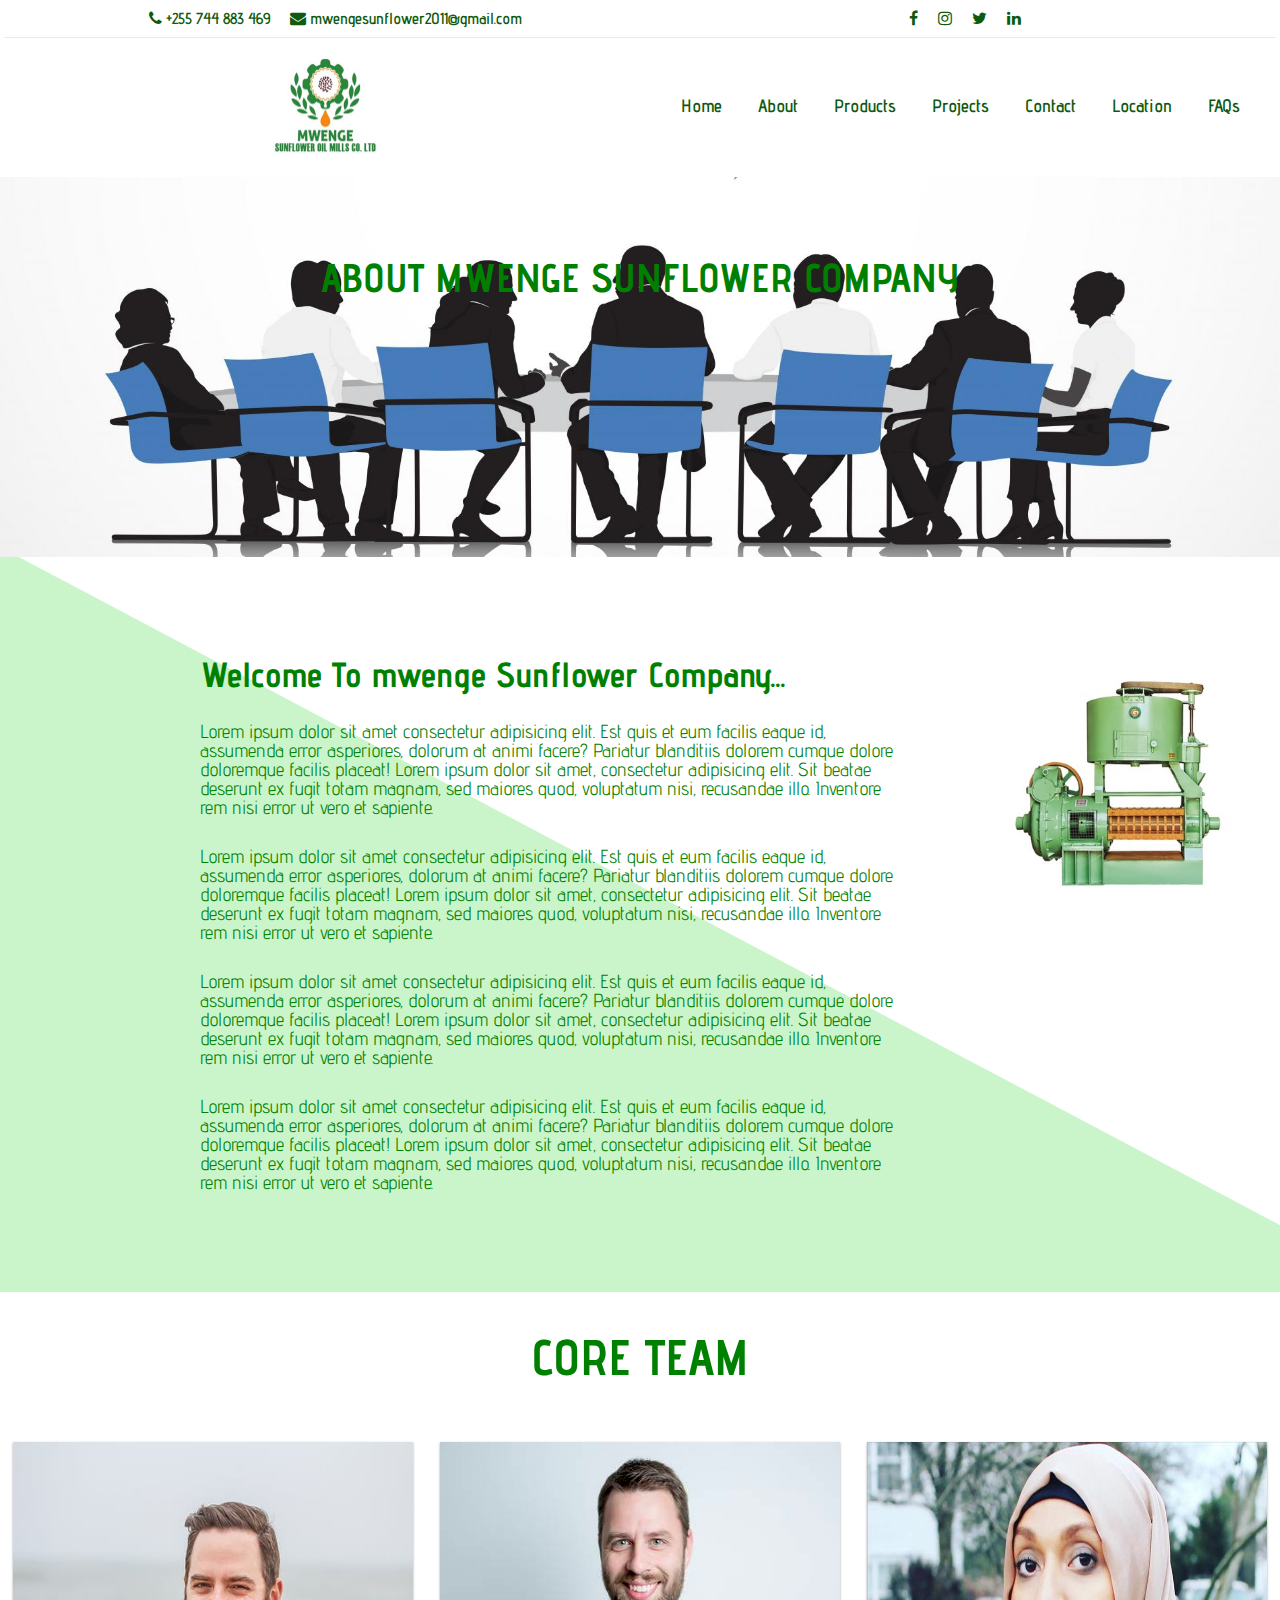
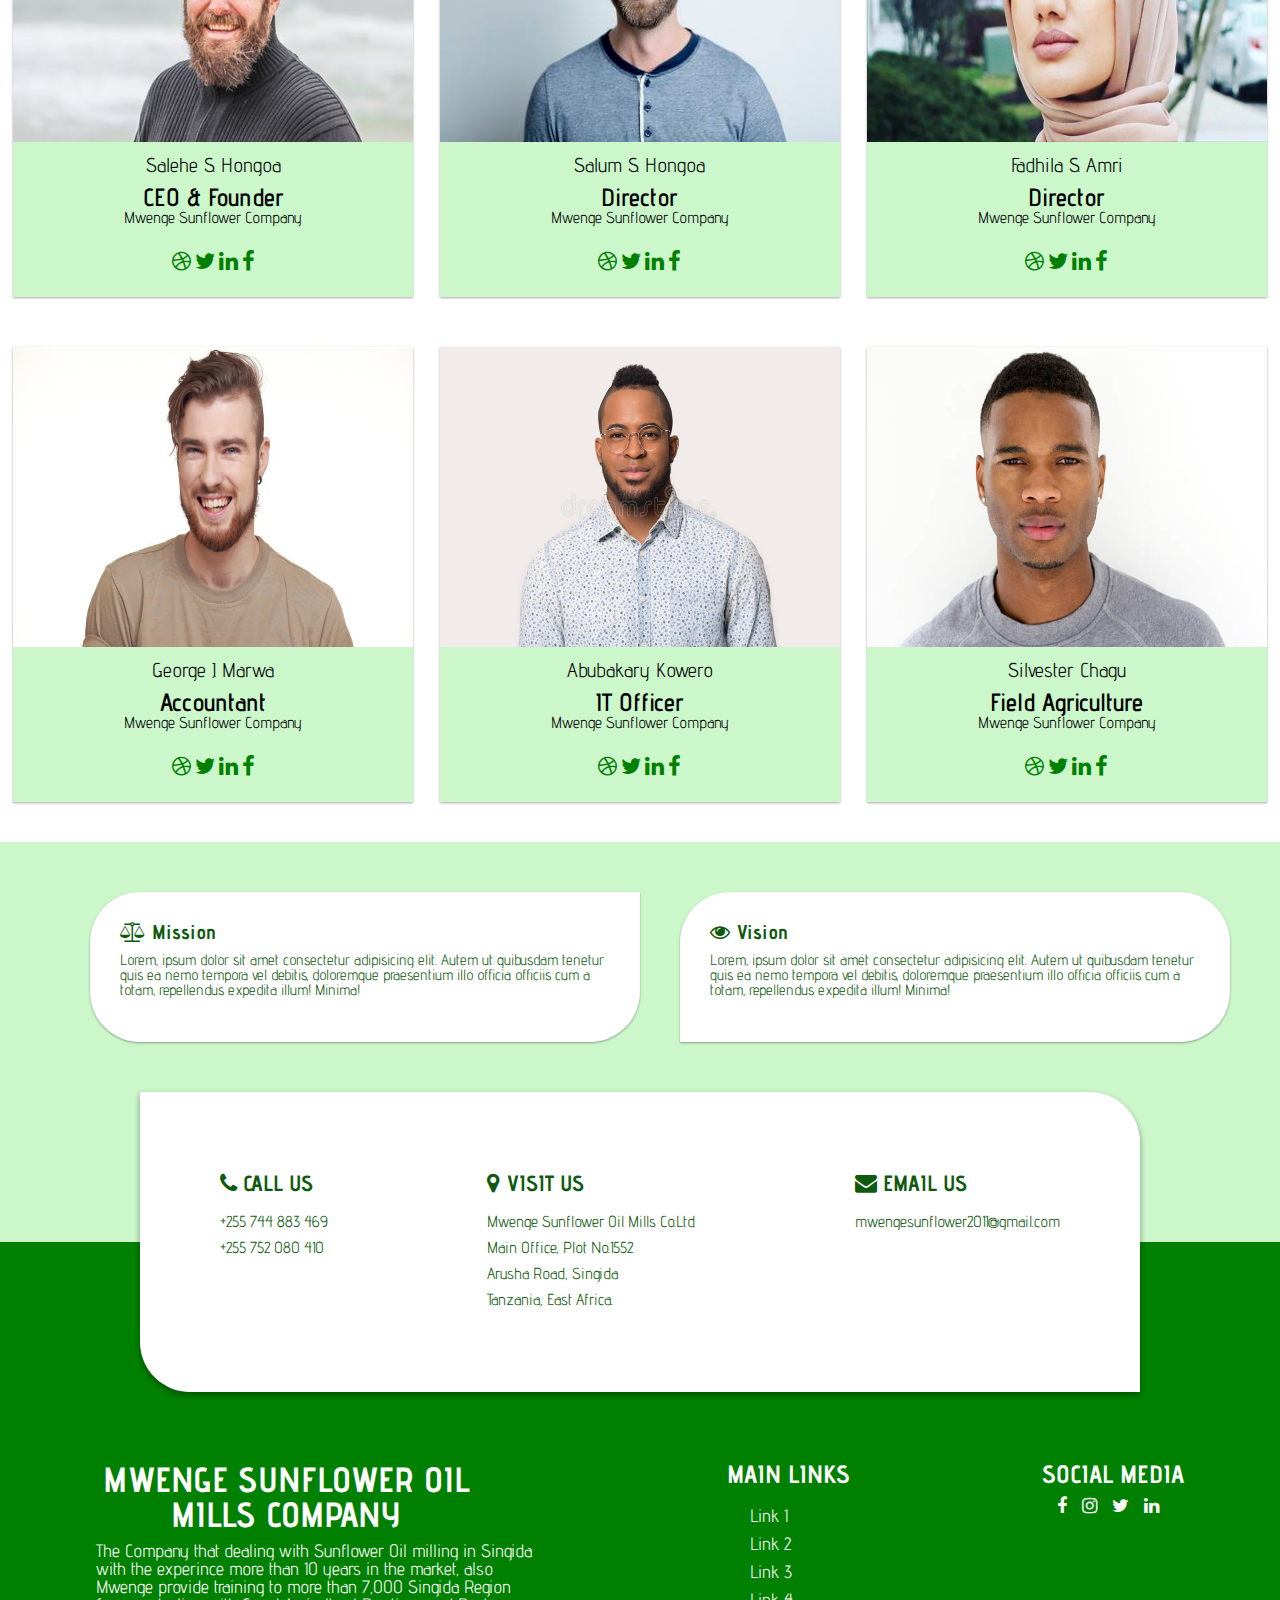
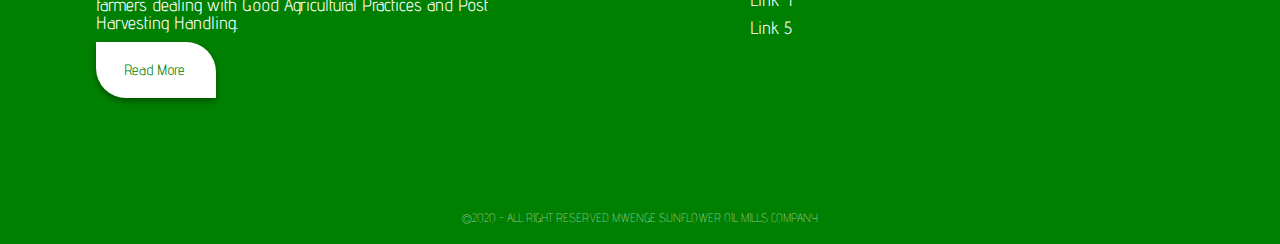
==== commit f5ce80e0: "link the index page" ====
--- a/about.html
+++ b/about.html
@@ -37,7 +37,7 @@
         </div>
         <div class="MainNav-list">
             <ul>
-                <li class="active"><a href="#">Home</a></li>
+                <li class="active"><a href="index.html">Home</a></li>
                 <li><a href="#">About</a></li>
                 <li><a href="#">Products</a></li>
                 <li><a href="#">Projects</a></li>
